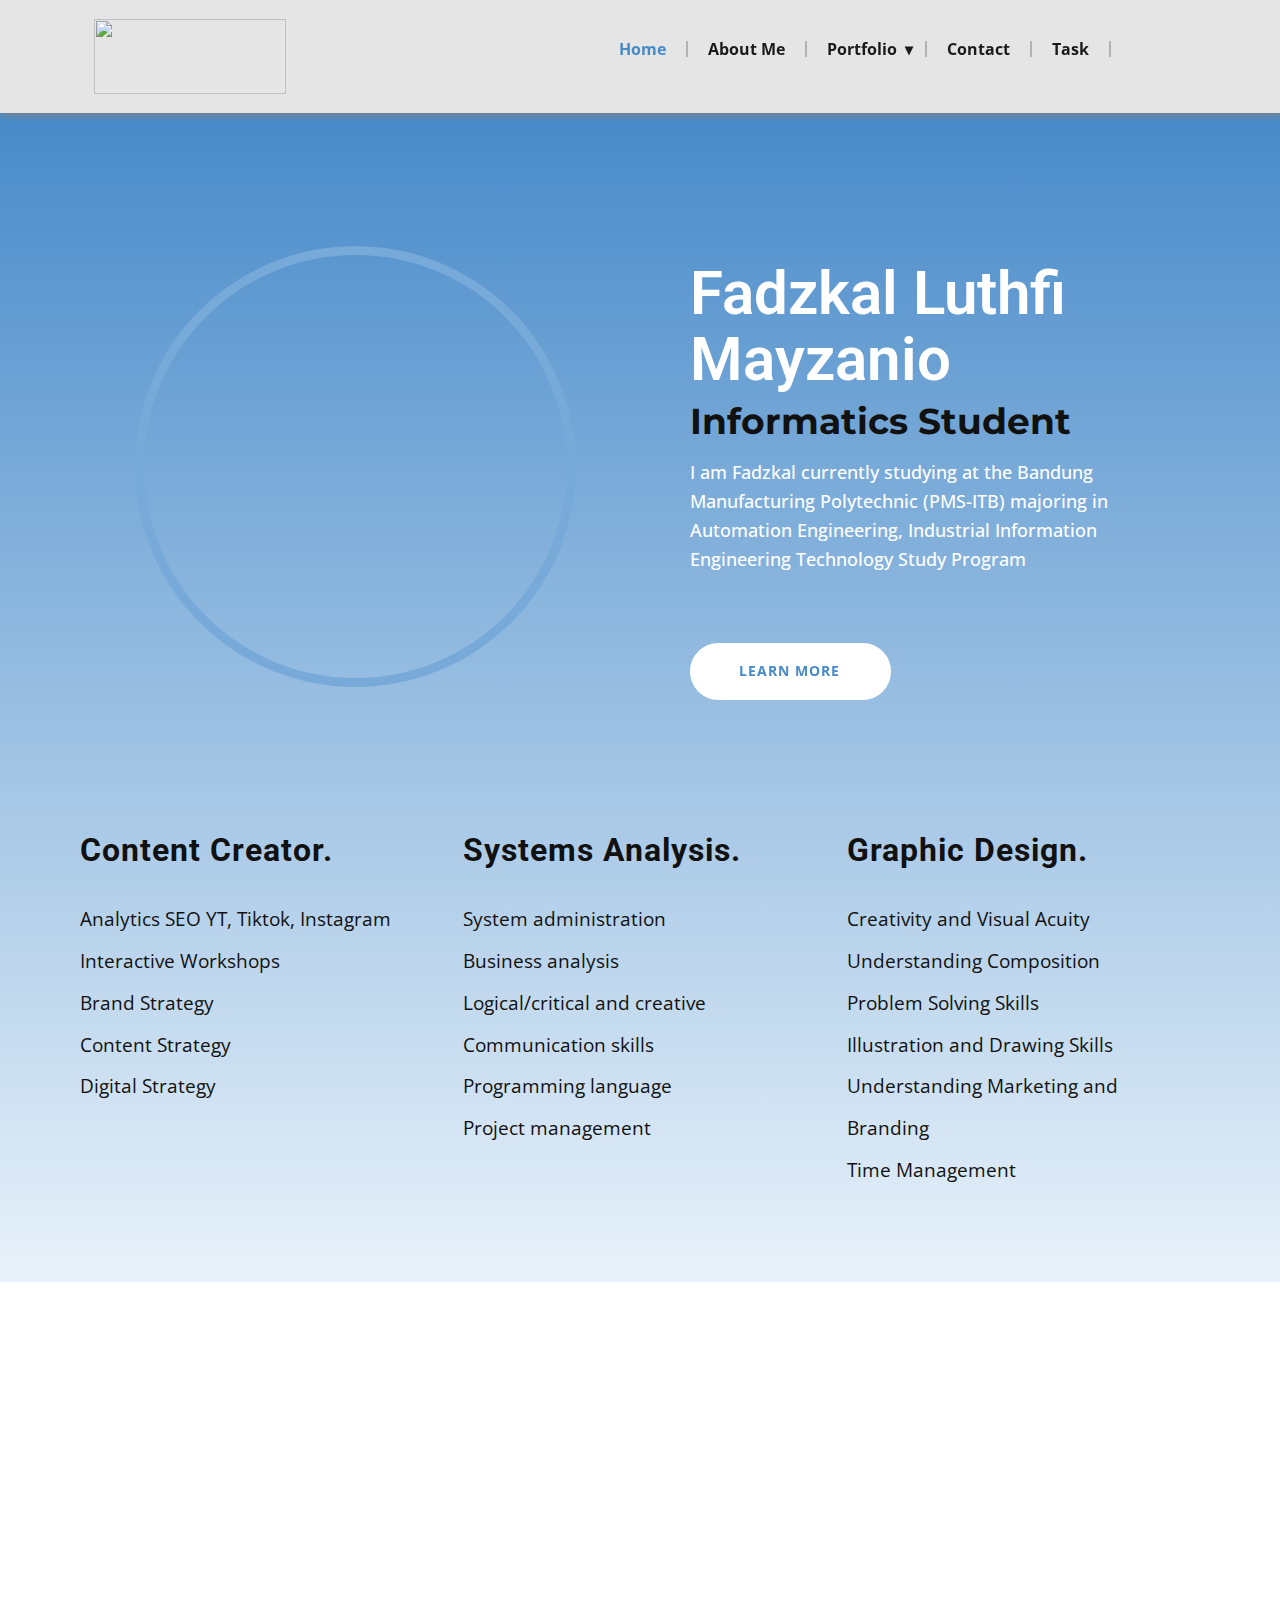
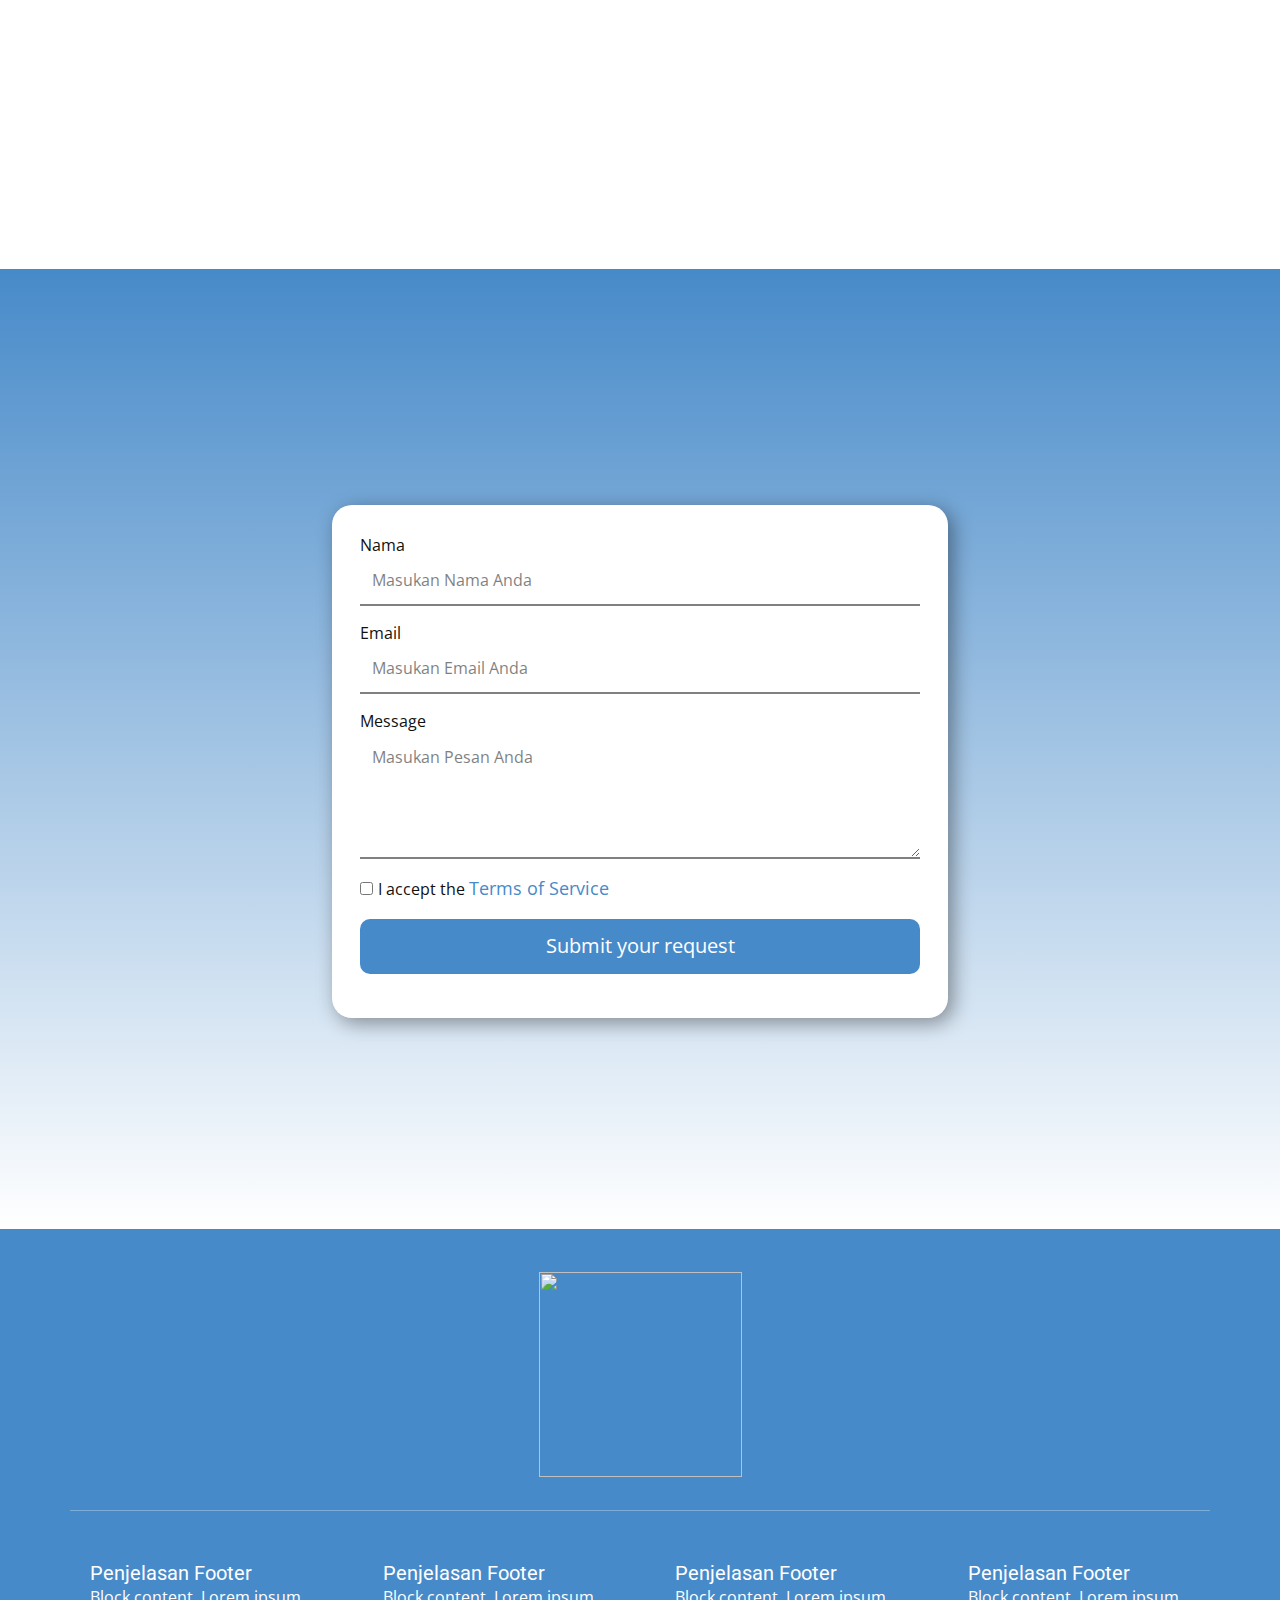
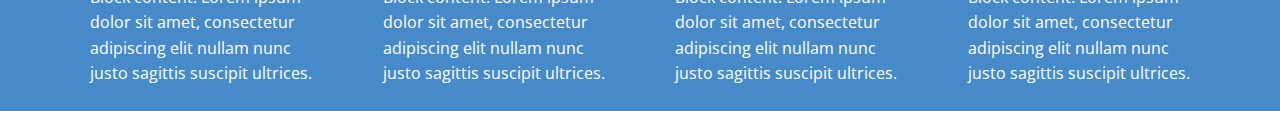
==== index.html @ 6d984eb7 "elemen portopolio" ====
<!DOCTYPE html>
<html style="font-size: 16px;" lang="en"><head>
    <meta name="viewport" content="width=device-width, initial-scale=1.0">
    <meta charset="utf-8">
    <meta name="keywords" content="Fadzkal Luthfi Mayzanio​, Content Creator.​, ​Systems Analysis.​​, ​Graphic Design.​​, PROJEKAN UAS ELEKTRONIKA ​, Contact Us">
    <meta name="description" content="">
    <title>Fadzkal Portfolio.</title>
    <link rel="stylesheet" href="nicepage.css" media="screen">
<link rel="stylesheet" href="Home.css" media="screen">
    <script class="u-script" type="text/javascript" src="jquery.js" defer=""></script>
    <script class="u-script" type="text/javascript" src="nicepage.js" defer=""></script>
    <meta name="generator" content="Nicepage 6.4.0, nicepage.com">
    <meta name="referrer" content="origin">
    <link id="u-theme-google-font" rel="stylesheet" href="https://fonts.googleapis.com/css?family=Roboto:100,100i,300,300i,400,400i,500,500i,700,700i,900,900i|Open+Sans:300,300i,400,400i,500,500i,600,600i,700,700i,800,800i">
    <link id="u-page-google-font" rel="stylesheet" href="https://fonts.googleapis.com/css?family=Montserrat:100,100i,200,200i,300,300i,400,400i,500,500i,600,600i,700,700i,800,800i,900,900i">
    
    
    
    
    
    
    
    
    
    <script type="application/ld+json">{
		"@context": "http://schema.org",
		"@type": "Organization",
		"name": "",
		"logo": "images/20240209_143252.png"
}</script>
    <meta name="theme-color" content="#478ac9">
    <meta property="og:title" content="Fadzkal">
    <meta property="og:type" content="website">
  <meta data-intl-tel-input-cdn-path="intlTelInput/"></head>
  <body data-home-page="Home.html" data-home-page-title="Home" data-path-to-root="./" data-include-products="false" class="u-body u-stick-footer u-xl-mode" data-lang="en"><header class="u-box-shadow u-clearfix u-grey-10 u-header u-sticky u-sticky-0ec2 u-header" id="sec-5636"><div class="u-clearfix u-sheet u-sheet-1">
        <a href="https://www.instagram.com/joki.paskal/" class="u-image u-logo u-image-1" data-image-width="1280" data-image-height="500" title="Fadzkal">
          <img src="images/20240209_143252.png" class="u-logo-image u-logo-image-1">
        </a>
        <nav class="u-dropdown-icon u-menu u-menu-dropdown u-offcanvas u-menu-1">
          <div class="menu-collapse" style="font-size: 1rem; letter-spacing: 0px; font-weight: 700;">
            <a class="u-button-style u-custom-active-border-color u-custom-active-color u-custom-border u-custom-border-color u-custom-borders u-custom-hover-border-color u-custom-hover-color u-custom-left-right-menu-spacing u-custom-padding-bottom u-custom-text-active-color u-custom-text-color u-custom-text-decoration u-custom-text-hover-color u-custom-top-bottom-menu-spacing u-nav-link u-text-active-palette-1-base u-text-hover-palette-2-base" href="#">
              <svg class="u-svg-link" viewBox="0 0 24 24"><use xmlns:xlink="http://www.w3.org/1999/xlink" xlink:href="#menu-hamburger"></use></svg>
              <svg class="u-svg-content" version="1.1" id="menu-hamburger" viewBox="0 0 16 16" x="0px" y="0px" xmlns:xlink="http://www.w3.org/1999/xlink" xmlns="http://www.w3.org/2000/svg"><g><rect y="1" width="16" height="2"></rect><rect y="7" width="16" height="2"></rect><rect y="13" width="16" height="2"></rect>
</g></svg>
            </a>
          </div>
          <div class="u-custom-menu u-nav-container">
            <ul class="u-nav u-spacing-0 u-unstyled u-nav-1"><li class="u-nav-item"><a class="u-border-2 u-border-active-grey-30 u-border-grey-30 u-border-hover-grey-30 u-border-no-bottom u-border-no-left u-border-no-top u-button-style u-nav-link u-text-active-palette-1-base u-text-grey-90 u-text-hover-palette-1-base" href="Home.html" style="padding: 0px 20px;">Home</a>
</li><li class="u-nav-item"><a class="u-border-2 u-border-active-grey-30 u-border-grey-30 u-border-hover-grey-30 u-border-no-bottom u-border-no-left u-border-no-top u-button-style u-nav-link u-text-active-palette-1-base u-text-grey-90 u-text-hover-palette-1-base" href="Home.html#Blok2AboutMe" style="padding: 0px 20px;">About Me</a>
</li><li class="u-nav-item"><a class="u-border-2 u-border-active-grey-30 u-border-grey-30 u-border-hover-grey-30 u-border-no-bottom u-border-no-left u-border-no-top u-button-style u-nav-link u-text-active-palette-1-base u-text-grey-90 u-text-hover-palette-1-base" style="padding: 0px 20px;">Portfolio</a><div class="u-nav-popup"><ul class="u-border-1 u-border-grey-30 u-h-spacing-20 u-nav u-unstyled u-v-spacing-10"><li class="u-nav-item"><a class="u-button-style u-grey-5 u-nav-link u-text-body-color" href="Home.html#carousel_d08f">Content Creator</a>
</li><li class="u-nav-item"><a class="u-button-style u-grey-5 u-nav-link u-text-body-color" href="Home.html#sec-b4a0">Systems Analysis</a>
</li><li class="u-nav-item"><a class="u-button-style u-grey-5 u-nav-link u-text-body-color" href="Home.html#sec-bb95">Graphic Design</a>
</li></ul>
</div>
</li><li class="u-nav-item"><a class="u-border-2 u-border-active-grey-30 u-border-grey-30 u-border-hover-grey-30 u-border-no-bottom u-border-no-left u-border-no-top u-button-style u-nav-link u-text-active-palette-1-base u-text-grey-90 u-text-hover-palette-1-base" href="Home.html#carousel_2d74" style="padding: 0px 20px;">Contact</a>
</li><li class="u-nav-item"><a class="u-border-2 u-border-active-grey-30 u-border-grey-30 u-border-hover-grey-30 u-border-no-bottom u-border-no-left u-border-no-top u-button-style u-nav-link u-text-active-palette-1-base u-text-grey-90 u-text-hover-palette-1-base" href="Task.html" style="padding: 0px 20px;">Task</a>
</li></ul>
          </div>
          <div class="u-custom-menu u-nav-container-collapse">
            <div class="u-black u-container-style u-inner-container-layout u-opacity u-opacity-95 u-sidenav">
              <div class="u-inner-container-layout u-sidenav-overflow">
                <div class="u-menu-close"></div>
                <ul class="u-align-center u-nav u-popupmenu-items u-unstyled u-nav-3"><li class="u-nav-item"><a class="u-button-style u-nav-link" href="Home.html">Home</a>
</li><li class="u-nav-item"><a class="u-button-style u-nav-link" href="Home.html#Blok2AboutMe">About Me</a>
</li><li class="u-nav-item"><a class="u-button-style u-nav-link">Portfolio</a><div class="u-nav-popup"><ul class="u-border-1 u-border-grey-30 u-h-spacing-20 u-nav u-unstyled u-v-spacing-10"><li class="u-nav-item"><a class="u-button-style u-nav-link" href="Home.html#carousel_d08f">Content Creator</a>
</li><li class="u-nav-item"><a class="u-button-style u-nav-link" href="Home.html#sec-b4a0">Systems Analysis</a>
</li><li class="u-nav-item"><a class="u-button-style u-nav-link" href="Home.html#sec-bb95">Graphic Design</a>
</li></ul>
</div>
</li><li class="u-nav-item"><a class="u-button-style u-nav-link" href="Home.html#carousel_2d74">Contact</a>
</li><li class="u-nav-item"><a class="u-button-style u-nav-link" href="Task.html">Task</a>
</li></ul>
              </div>
            </div>
            <div class="u-black u-menu-overlay u-opacity u-opacity-70"></div>
          </div>
        </nav>
      </div></header>
    <section class="u-align-left u-clearfix u-gradient u-section-1" id="carousel_f0ac">
      <div class="u-clearfix u-sheet u-sheet-1">
        <div class="data-layout-selected u-clearfix u-expanded-width u-layout-wrap u-layout-wrap-1">
          <div class="u-layout">
            <div class="u-layout-row">
              <div class="u-align-center u-container-style u-layout-cell u-size-30 u-layout-cell-1">
                <div class="u-container-layout u-valign-middle u-container-layout-1">
                  <div class="u-border-9 u-border-palette-1-light-1 u-image u-image-circle u-image-1" alt="" data-image-width="2121" data-image-height="3181"></div>
                </div>
              </div>
              <div class="u-align-left u-container-style u-layout-cell u-size-30 u-layout-cell-2">
                <div class="u-container-layout u-container-layout-2">
                  <h2 class="u-text u-text-body-alt-color u-text-1">Fadzkal Luthfi Mayzanio </h2>
                  <h5 class="u-custom-font u-font-montserrat u-text u-text-2"> Informatics Stude​​nt</h5>
                  <p class="u-text u-text-body-alt-color u-text-3"> I am Fadzkal currently studying at the Bandung Manufacturing Polytechnic (PMS-ITB) majoring in Automation Engineering, Industrial Information Engineering Technology Study Program </p>
                  <a href="https://www.linkedin.com/in/fadzkal-luthfi-mayzanio-260087272/" class="u-active-palette-2-base u-align-left u-border-2 u-border-active-white u-border-hover-white u-border-white u-btn u-btn-round u-button-style u-hover-palette-1-base u-radius-50 u-text-active-white u-text-hover-white u-text-palette-1-base u-white u-btn-1" data-animation-name="customAnimationIn" data-animation-duration="1750" data-animation-delay="500">learn more</a>
                </div>
              </div>
            </div>
          </div>
        </div>
        <div class="u-expanded-width u-list u-list-1">
          <div class="u-repeater u-repeater-1">
            <div class="u-container-style u-list-item u-repeater-item">
              <div class="u-container-layout u-similar-container u-container-layout-3">
                <h3 class="u-text u-text-default u-text-4">Content Creator. </h3>
                <p class="u-text u-text-5"> Analytics SEO YT, Tiktok, Instagram&nbsp;<br>Interactive Workshops <br>Brand Strategy <br>Content Strategy <br>Digital Strategy <br>
                </p>
              </div>
            </div>
            <div class="u-container-style u-list-item u-repeater-item">
              <div class="u-container-layout u-similar-container u-container-layout-4">
                <h3 class="u-text u-text-default u-text-6">Systems Analysis. </h3>
                <p class="u-text u-text-7"> System administration&nbsp;<br>Business analysis&nbsp;<br>Logical/critical and creative&nbsp;<br>Communication skills<br>Programming language<br>Project management<br>
                </p>
              </div>
            </div>
            <div class="u-container-style u-list-item u-repeater-item">
              <div class="u-container-layout u-similar-container u-container-layout-5">
                <h3 class="u-text u-text-default u-text-8"> Graphic Design.</h3>
                <p class="u-text u-text-9"> Creativity and Visual Acuity<br>Understanding Composition<br>Problem Solving Skills<br>Illustration and Drawing Skills<br>Understanding Marketing and Branding<br>Time Management<br>
                </p>
              </div>
            </div>
          </div>
        </div>
      </div>
    </section>
    <section class="u-clearfix u-white u-section-2" id="Blok2AboutMe">
      <img class="u-expanded-height u-hidden-xs u-hover-feature u-image u-image-1" src="images/Takberjudul73_20240208005621.png" data-image-width="4096" data-image-height="2730" data-animation-name="customAnimationIn" data-animation-duration="1500" data-animation-delay="0">
      <div class="u-container-align-center-xs u-container-style u-group u-opacity u-opacity-60 u-radius-50 u-shape-round u-white u-group-1" data-animation-name="customAnimationIn" data-animation-duration="1500" data-animation-delay="500">
        <div class="u-container-layout u-container-layout-1">
          <h5 class="u-align-left u-custom-font u-font-montserrat u-text u-text-1" data-animation-name="customAnimationIn" data-animation-duration="1500" data-animation-delay="750">ABOUT ME&nbsp;<br>
            <br>Fadzkal Luthfi Mayzanio 
          </h5>
          <p class="u-align-justify u-text u-text-default u-text-2" data-animation-name="customAnimationIn" data-animation-duration="1500" data-animation-delay="750">Saya Seorang mahasiswa​ Informatika dengan minat yang kuat dalam industri. Keahlian dalam tiga aspek yaitu content creator, sistem analisis dan desainer grafis. Saya orangnya kreatif dan inovatif penuh dengan tanggung jawab dan mampu memimpin tim, senang bekerja dalam tim, memiliki keterampilan komunikasi yang baik dan mampu menangani berbagai masalah&nbsp;<br>
            <br>
          </p>
          <a href="https://kerja.kitalulus.com/id" class="u-active-palette-5-base u-align-center-xs u-align-left-lg u-align-left-md u-align-left-sm u-align-left-xl u-border-none u-btn u-btn-round u-button-style u-hover-palette-5-base u-palette-1-base u-radius-50 u-btn-1" data-animation-name="customAnimationIn" data-animation-duration="1750" data-animation-delay="500">learn more</a>
          <div class="u-social-icons u-spacing-10 u-social-icons-1">
            <a class="u-social-url" target="_blank" data-type="LinkedIn" title="LinkedIn" href="https://www.linkedin.com/in/fadzkal-luthfi-mayzanio-260087272/"><span class="u-icon u-social-icon u-social-linkedin u-text-palette-1-base u-icon-1"><svg class="u-svg-link" preserveAspectRatio="xMidYMin slice" viewBox="0 0 112 112" style=""><use xmlns:xlink="http://www.w3.org/1999/xlink" xlink:href="#svg-5157"></use></svg><svg class="u-svg-content" viewBox="0 0 112 112" x="0" y="0" id="svg-5157"><circle fill="currentColor" cx="56.1" cy="56.1" r="55"></circle><path fill="#FFFFFF" d="M41.3,83.7H27.9V43.4h13.4V83.7z M34.6,37.9L34.6,37.9c-4.6,0-7.5-3.1-7.5-7c0-4,3-7,7.6-7s7.4,3,7.5,7
            C42.2,34.8,39.2,37.9,34.6,37.9z M89.6,83.7H76.2V62.2c0-5.4-1.9-9.1-6.8-9.1c-3.7,0-5.9,2.5-6.9,4.9c-0.4,0.9-0.4,2.1-0.4,3.3v22.5
            H48.7c0,0,0.2-36.5,0-40.3h13.4v5.7c1.8-2.7,5-6.7,12.1-6.7c8.8,0,15.4,5.8,15.4,18.1V83.7z"></path></svg></span>
            </a>
            <a class="u-social-url" target="_blank" data-type="Email" title="Email" href="mailto:fadzkalluthfi@gmail.com"><span class="u-icon u-social-email u-social-icon u-text-palette-1-base u-icon-2"><svg class="u-svg-link" preserveAspectRatio="xMidYMin slice" viewBox="0 0 112 112" style=""><use xmlns:xlink="http://www.w3.org/1999/xlink" xlink:href="#svg-3be7"></use></svg><svg class="u-svg-content" viewBox="0 0 112 112" x="0" y="0" id="svg-3be7"><circle fill="currentColor" cx="56.1" cy="56.1" r="55"></circle><path id="path3864" fill="#FFFFFF" d="M27.2,28h57.6c4,0,7.2,3.2,7.2,7.2l0,0v42.7c0,3.9-3.2,7.2-7.2,7.2l0,0H27.2
	c-4,0-7.2-3.2-7.2-7.2V35.2C20,31.1,23.2,28,27.2,28 M56,52.9l28.8-17.8H27.2L56,52.9 M27.2,77.7h57.6V43.5L56,61.3L27.2,43.5V77.7z
	"></path></svg></span>
            </a>
            <a class="u-social-url" target="_blank" data-type="Telegram" title="Instagram" href="https://www.instagram.com/kalzlthfi_/"><span class="u-file-icon u-icon u-social-icon u-social-telegram u-text-palette-1-base u-icon-3"><img src="images/3955024-1b67066b.png" alt=""></span>
            </a>
            <a class="u-social-url" target="_blank" data-type="YouTube" title="YouTube" href="https://www.youtube.com/channel/Fadzkal"><span class="u-icon u-social-icon u-social-youtube u-text-palette-1-base u-icon-4"><svg class="u-svg-link" preserveAspectRatio="xMidYMin slice" viewBox="0 0 112 112" style=""><use xmlns:xlink="http://www.w3.org/1999/xlink" xlink:href="#svg-9751"></use></svg><svg class="u-svg-content" viewBox="0 0 112 112" x="0" y="0" id="svg-9751"><circle fill="currentColor" cx="56.1" cy="56.1" r="55"></circle><path fill="#FFFFFF" d="M74.9,33.3H37.3c-7.4,0-13.4,6-13.4,13.4v18.8c0,7.4,6,13.4,13.4,13.4h37.6c7.4,0,13.4-6,13.4-13.4V46.7 C88.3,39.3,82.3,33.3,74.9,33.3L74.9,33.3z M65.9,57l-17.6,8.4c-0.5,0.2-1-0.1-1-0.6V47.5c0-0.5,0.6-0.9,1-0.6l17.6,8.9 C66.4,56,66.4,56.8,65.9,57L65.9,57z"></path></svg></span>
            </a>
            <a class="u-social-url" target="_blank" data-type="Whatsapp" title="Tiktok" href="https://www.tiktok.com/@fadzkall"><span class="u-file-icon u-icon u-social-icon u-social-whatsapp u-text-palette-1-base u-icon-5"><img src="images/3116491-a3108c76.png" alt=""></span>
            </a>
          </div>
        </div>
      </div>
      
    </section>
    <section class="u-align-center u-clearfix u-section-3" id="carousel_6b4b">
      <div class="u-expanded-width u-list u-list-1">
        <div class="u-repeater u-repeater-1">
          <div class="u-align-left u-container-style u-custom-item u-list-item u-palette-1-base u-repeater-item u-shape-rectangle u-list-item-1" data-animation-name="customAnimationIn" data-animation-duration="1250">
            <div class="u-container-layout u-similar-container u-valign-bottom u-container-layout-1">
              <h3 class="u-custom-font u-custom-item u-font-montserrat u-text u-text-default u-text-white u-text-1" data-animation-name="customAnimationIn" data-animation-duration="1500" data-animation-delay="500">Content Creator.</h3>
              <p class="u-custom-item u-text u-text-2" data-animation-name="customAnimationIn" data-animation-duration="1750" data-animation-delay="500" data-animation-direction="Left">Duis aute irure dolor in reprehenderit in voluptate velit esse cillum dolore eu fugiat nulla pariatur. Excepteur sint occaecat cupidatat non proident, sunt in culpa qui officia deserunt mollit anim id est laborum.<br>Ut enim ad minim veniam, quis nostrud exercitation ullamco laboris nisi ut aliquip ex ea commodo consequat.<br>
              </p><span class="u-custom-item u-file-icon u-icon u-text-white u-icon-1" data-animation-name="customAnimationIn" data-animation-duration="1500" data-animation-delay="500"><img src="images/545682-1f4969b1.png" alt=""></span>
            </div>
          </div>
          <div class="u-align-left u-container-style u-custom-item u-list-item u-palette-1-base u-repeater-item u-shape-rectangle u-list-item-2" data-animation-name="customAnimationIn" data-animation-duration="1250" data-animation-delay="0">
            <div class="u-container-layout u-similar-container u-valign-bottom u-container-layout-2">
              <h3 class="u-custom-font u-custom-item u-font-montserrat u-text u-text-default u-text-white u-text-3" data-animation-name="customAnimationIn" data-animation-duration="1500" data-animation-delay="500"> Systems Analysis. </h3>
              <p class="u-custom-item u-text u-text-white u-text-4" data-animation-name="customAnimationIn" data-animation-duration="1750" data-animation-delay="500" data-animation-direction="Left">Duis aute irure dolor in reprehenderit in voluptate velit esse cillum dolore eu fugiat nulla pariatur. Excepteur sint occaecat cupidatat non proident, sunt in culpa qui officia deserunt mollit anim id est laborum.<br>Ut enim ad minim veniam, quis nostrud exercitation ullamco laboris nisi ut aliquip ex ea commodo consequat.<br>
              </p><span class="u-custom-item u-file-icon u-icon u-text-white u-icon-2" data-animation-name="customAnimationIn" data-animation-duration="1500" data-animation-delay="500"><img src="images/545682-1f4969b1.png" alt=""></span>
            </div>
          </div>
          <div class="u-align-left u-container-style u-custom-item u-list-item u-palette-1-base u-repeater-item u-shape-rectangle u-list-item-3" data-animation-name="customAnimationIn" data-animation-duration="1250">
            <div class="u-container-layout u-similar-container u-valign-bottom u-container-layout-3">
              <h3 class="u-custom-font u-custom-item u-font-montserrat u-text u-text-default u-text-white u-text-5" data-animation-name="customAnimationIn" data-animation-duration="1500" data-animation-delay="500"> Graphic Design. </h3>
              <p class="u-custom-item u-text u-text-6" data-animation-name="customAnimationIn" data-animation-duration="1750" data-animation-direction="Left" data-animation-delay="500">Duis aute irure dolor in reprehenderit in voluptate velit esse cillum dolore eu fugiat nulla pariatur. Excepteur sint occaecat cupidatat non proident, sunt in culpa qui officia deserunt mollit anim id est laborum.<br>Ut enim ad minim veniam, quis nostrud exercitation ullamco laboris nisi ut aliquip ex ea commodo consequat.<br>
              </p><span class="u-custom-item u-file-icon u-icon u-text-white u-icon-3" data-animation-name="customAnimationIn" data-animation-duration="1500" data-animation-delay="500"><img src="images/545682-1f4969b1.png" alt=""></span>
            </div>
          </div>
        </div>
      </div>
    </section>
    <section class="u-align-center u-clearfix u-valign-middle u-white u-section-4" id="carousel_d08f">
      <h4 class="u-text u-text-black u-text-default u-text-1" data-animation-name="customAnimationIn" data-animation-duration="1500" data-animation-delay="0">portfolio </h4>
      <h2 class="u-text u-text-black u-text-default u-text-2" data-animation-name="customAnimationIn" data-animation-duration="1750" data-animation-delay="250">Content Creator. </h2>
      <div class="u-list u-list-1">
        <div class="u-repeater u-repeater-1">
          <div class="u-align-center u-container-style u-list-item u-repeater-item u-shape-rectangle u-white u-list-item-1" data-animation-name="customAnimationIn" data-animation-duration="1750" data-animation-delay="500">
            <div class="u-container-layout u-similar-container u-valign-top u-container-layout-1">
              <img src="images/image2.png" alt="" class="custom-expanded u-image u-image-default u-image-1" data-image-width="685" data-image-height="319" data-animation-name="customAnimationIn" data-animation-duration="1750" data-animation-delay="500">
              <h4 class="u-text u-text-black u-text-3">Youtube </h4>
              <p class="u-text u-text-palette-1-dark-2 u-text-4">&nbsp;Egestas maecenas pharetra convallis posuere morbi leo urna molestie at. Ligula ullamcorper malesuada proin libero nunc consequat interdum. </p>
              <a href="https://nicepage.com" class="u-active-palette-5-base u-border-2 u-border-active-white u-border-hover-white u-border-white u-btn u-btn-round u-button-style u-hover-palette-5-base u-palette-1-base u-radius-50 u-text-active-white u-text-hover-white u-btn-1" target="_blank">more</a>
            </div>
          </div>
          <div class="u-align-center u-container-style u-list-item u-repeater-item u-shape-rectangle u-video-cover u-white u-list-item-2" data-animation-name="customAnimationIn" data-animation-duration="1750" data-animation-delay="500">
            <div class="u-container-layout u-similar-container u-valign-top u-container-layout-2">
              <img src="images/image4.png" alt="" class="custom-expanded u-image u-image-default u-image-2" data-image-width="665" data-image-height="255" data-animation-name="customAnimationIn" data-animation-duration="1750" data-animation-delay="500">
              <h4 class="u-text u-text-black u-text-5">Instagram </h4>
              <p class="u-text u-text-palette-1-dark-2 u-text-6">&nbsp;Egestas maecenas pharetra convallis posuere morbi leo urna molestie at. Ligula ullamcorper malesuada proin libero nunc consequat interdum. </p>
              <a href="https://nicepage.com/c/grid-website-templates" class="u-active-palette-5-base u-border-2 u-border-active-white u-border-hover-white u-border-white u-btn u-btn-round u-button-style u-hover-palette-5-base u-palette-1-base u-radius-50 u-text-active-white u-text-hover-white u-btn-2" target="_blank">More</a>
            </div>
          </div>
          <div class="u-align-center u-container-style u-list-item u-repeater-item u-shape-rectangle u-video-cover u-white u-list-item-3" data-animation-name="customAnimationIn" data-animation-duration="1750" data-animation-delay="500">
            <div class="u-container-layout u-similar-container u-valign-top u-container-layout-3">
              <img src="images/image1.png" alt="" class="custom-expanded u-image u-image-default u-image-3" data-image-width="593" data-image-height="289" data-animation-name="customAnimationIn" data-animation-duration="1750" data-animation-delay="500">
              <h4 class="u-text u-text-black u-text-7">Tiktok </h4>
              <p class="u-text u-text-palette-1-dark-2 u-text-8">&nbsp;Egestas maecenas pharetra convallis posuere morbi leo urna molestie at. Ligula ullamcorper malesuada proin libero nunc consequat interdum. </p>
              <a href="https://nicepage.com/c/video-website-mockup" class="u-active-palette-5-base u-border-2 u-border-active-white u-border-hover-white u-border-white u-btn u-btn-round u-button-style u-hover-palette-5-base u-palette-1-base u-radius-50 u-text-active-white u-text-hover-white u-btn-3" target="_blank">more</a>
            </div>
          </div>
        </div>
      </div>
    </section>
    <section class="u-align-center u-clearfix u-white u-section-5" id="sec-b4a0">
      <h4 class="u-text u-text-black u-text-default u-text-1" data-animation-name="customAnimationIn" data-animation-duration="1500" data-animation-delay="0">portfolio </h4>
      <h2 class="u-text u-text-black u-text-default u-text-2" data-animation-name="customAnimationIn" data-animation-duration="1750" data-animation-delay="250"> Systems Analysis. </h2>
      <div class="u-list u-list-1">
        <div class="u-repeater u-repeater-1">
          <div class="u-align-center u-container-style u-list-item u-repeater-item u-shape-rectangle u-white u-list-item-1" data-animation-name="customAnimationIn" data-animation-duration="1750" data-animation-delay="500">
            <div class="u-container-layout u-similar-container u-valign-top u-container-layout-1">
              <img src="images/image5.png" alt="" class="custom-expanded u-image u-image-default u-image-1" data-image-width="761" data-image-height="671" data-animation-name="customAnimationIn" data-animation-duration="1750" data-animation-delay="500">
              <h4 class="u-text u-text-black u-text-3">Visual Basic Studio </h4>
              <p class="u-text u-text-palette-1-dark-2 u-text-4">&nbsp;Egestas maecenas pharetra convallis posuere morbi leo urna molestie at. Ligula ullamcorper malesuada proin libero nunc consequat interdum. </p>
              <a href="https://nicepage.com" class="u-active-palette-5-base u-border-2 u-border-active-white u-border-hover-white u-border-white u-btn u-btn-round u-button-style u-hover-palette-5-base u-palette-1-base u-radius-50 u-text-active-white u-text-hover-white u-btn-1" target="_blank">more</a>
            </div>
          </div>
          <div class="u-align-center u-container-style u-list-item u-repeater-item u-shape-rectangle u-video-cover u-white u-list-item-2" data-animation-name="customAnimationIn" data-animation-duration="1750" data-animation-delay="500">
            <div class="u-container-layout u-similar-container u-valign-top u-container-layout-2">
              <img src="images/image6.png" alt="" class="custom-expanded u-image u-image-default u-image-2" data-image-width="534" data-image-height="129" data-animation-name="customAnimationIn" data-animation-duration="1750" data-animation-delay="500">
              <h4 class="u-text u-text-black u-text-5">MIT APP Inventor </h4>
              <p class="u-text u-text-palette-1-dark-2 u-text-6">&nbsp;Egestas maecenas pharetra convallis posuere morbi leo urna molestie at. Ligula ullamcorper malesuada proin libero nunc consequat interdum. </p>
              <a href="https://nicepage.com/c/grid-website-templates" class="u-active-palette-5-base u-border-2 u-border-active-white u-border-hover-white u-border-white u-btn u-btn-round u-button-style u-hover-palette-5-base u-palette-1-base u-radius-50 u-text-active-white u-text-hover-white u-btn-2" target="_blank">More</a>
            </div>
          </div>
          <div class="u-align-center u-container-style u-list-item u-repeater-item u-shape-rectangle u-video-cover u-white u-list-item-3" data-animation-name="customAnimationIn" data-animation-duration="1750" data-animation-delay="500">
            <div class="u-container-layout u-similar-container u-valign-top u-container-layout-3">
              <img src="images/image7.png" alt="" class="custom-expanded u-image u-image-default u-image-3" data-image-width="284" data-image-height="194" data-animation-name="customAnimationIn" data-animation-duration="1750" data-animation-delay="500">
              <h4 class="u-text u-text-black u-text-7">Algoritma </h4>
              <p class="u-text u-text-palette-1-dark-2 u-text-8">&nbsp;Egestas maecenas pharetra convallis posuere morbi leo urna molestie at. Ligula ullamcorper malesuada proin libero nunc consequat interdum. </p>
              <a href="https://nicepage.com/c/video-website-mockup" class="u-active-palette-5-base u-border-2 u-border-active-white u-border-hover-white u-border-white u-btn u-btn-round u-button-style u-hover-palette-5-base u-palette-1-base u-radius-50 u-text-active-white u-text-hover-white u-btn-3" target="_blank">more</a>
            </div>
          </div>
        </div>
      </div>
    </section>
    <section class="u-align-center u-clearfix u-white u-section-6" id="sec-bb95">
      <h4 class="u-text u-text-black u-text-default u-text-1" data-animation-name="customAnimationIn" data-animation-duration="1500" data-animation-delay="0">portfolio </h4>
      <h2 class="u-text u-text-black u-text-default u-text-2" data-animation-name="customAnimationIn" data-animation-duration="1750" data-animation-delay="250"> Graphic Design. </h2>
      <div class="u-list u-list-1">
        <div class="u-repeater u-repeater-1">
          <div class="u-align-center u-container-style u-list-item u-repeater-item u-shape-rectangle u-white u-list-item-1" data-animation-name="customAnimationIn" data-animation-duration="1750" data-animation-delay="500">
            <div class="u-container-layout u-similar-container u-valign-top u-container-layout-1">
              <img src="images/image8.png" alt="" class="custom-expanded u-image u-image-default u-image-1" data-image-width="430" data-image-height="323" data-animation-name="customAnimationIn" data-animation-duration="1750" data-animation-delay="500">
              <h4 class="u-text u-text-black u-text-3">Ibis Faint </h4>
              <p class="u-text u-text-palette-1-dark-2 u-text-4">&nbsp;Egestas maecenas pharetra convallis posuere morbi leo urna molestie at. Ligula ullamcorper malesuada proin libero nunc consequat interdum. </p>
              <a href="https://nicepage.com" class="u-active-palette-5-base u-border-2 u-border-active-white u-border-hover-white u-border-white u-btn u-btn-round u-button-style u-hover-palette-5-base u-palette-1-base u-radius-50 u-text-active-white u-text-hover-white u-btn-1" target="_blank">more</a>
            </div>
          </div>
          <div class="u-align-center u-container-style u-list-item u-repeater-item u-shape-rectangle u-video-cover u-white u-list-item-2" data-animation-name="customAnimationIn" data-animation-duration="1750" data-animation-delay="500">
            <div class="u-container-layout u-similar-container u-valign-top u-container-layout-2">
              <img src="images/image9.png" alt="" class="custom-expanded u-image u-image-default u-image-2" data-image-width="690" data-image-height="202" data-animation-name="customAnimationIn" data-animation-duration="1750" data-animation-delay="500">
              <h4 class="u-text u-text-black u-text-5">Pixellab Photoshop </h4>
              <p class="u-text u-text-palette-1-dark-2 u-text-6">&nbsp;Egestas maecenas pharetra convallis posuere morbi leo urna molestie at. Ligula ullamcorper malesuada proin libero nunc consequat interdum. </p>
              <a href="https://nicepage.com/c/grid-website-templates" class="u-active-palette-5-base u-border-2 u-border-active-white u-border-hover-white u-border-white u-btn u-btn-round u-button-style u-hover-palette-5-base u-palette-1-base u-radius-50 u-text-active-white u-text-hover-white u-btn-2" target="_blank">More</a>
            </div>
          </div>
          <div class="u-align-center u-container-style u-list-item u-repeater-item u-shape-rectangle u-video-cover u-white u-list-item-3" data-animation-name="customAnimationIn" data-animation-duration="1750" data-animation-delay="500">
            <div class="u-container-layout u-similar-container u-valign-top u-container-layout-3">
              <img src="images/image10.png" alt="" class="custom-expanded u-image u-image-default u-image-3" data-image-width="531" data-image-height="334" data-animation-name="customAnimationIn" data-animation-duration="1750" data-animation-delay="500">
              <h4 class="u-text u-text-black u-text-7">Adobe Ilustrator </h4>
              <p class="u-text u-text-palette-1-dark-2 u-text-8">&nbsp;Egestas maecenas pharetra convallis posuere morbi leo urna molestie at. Ligula ullamcorper malesuada proin libero nunc consequat interdum. </p>
              <a href="https://nicepage.com/c/video-website-mockup" class="u-active-palette-5-base u-border-2 u-border-active-white u-border-hover-white u-border-white u-btn u-btn-round u-button-style u-hover-palette-5-base u-palette-1-base u-radius-50 u-text-active-white u-text-hover-white u-btn-3" target="_blank">more</a>
            </div>
          </div>
        </div>
      </div>
    </section>
    <section class="u-align-center u-clearfix u-container-align-center u-gradient u-section-7" id="carousel_2d74" data-animation-name="" data-animation-duration="0" data-animation-delay="0" data-animation-direction="">
      <div class="u-clearfix u-sheet u-sheet-1">
        <h2 class="u-align-center u-text u-text-default u-text-white u-text-1" data-animation-name="customAnimationIn" data-animation-duration="1000" data-animation-delay="0" data-animation-direction="">Contact Us</h2>
        <div class="u-form u-radius-20 u-white u-form-1">
          <form action="https://forms.nicepagesrv.com/v2/form/process" class="u-clearfix u-form-spacing-15 u-form-vertical u-inner-form" source="email" name="form" style="padding: 28px;">
            <div class="u-form-group u-form-name">
              <label for="name-4c18" class="u-label">Nama</label>
              <input type="text" placeholder="Masukan Nama Anda" id="name-4c18" name="name" class="u-border-2 u-border-grey-50 u-border-no-left u-border-no-right u-border-no-top u-input u-input-rectangle" required="">
            </div>
            <div class="u-form-email u-form-group">
              <label for="email-4c18" class="u-label">Email</label>
              <input type="email" placeholder="Masukan Email Anda" id="email-4c18" name="email" class="u-border-2 u-border-grey-50 u-border-no-left u-border-no-right u-border-no-top u-input u-input-rectangle" required="">
            </div>
            <div class="u-form-group u-form-message">
              <label for="message-4c18" class="u-label">Message</label>
              <textarea placeholder="Masukan Pesan Anda" rows="4" cols="50" id="message-4c18" name="message" class="u-border-2 u-border-grey-50 u-border-no-left u-border-no-right u-border-no-top u-input u-input-rectangle" required=""></textarea>
            </div>
            <div class="u-form-agree u-form-group u-form-group-4">
              <label class="u-field-label"></label>
              <input type="checkbox" id="agree-a472" name="agree" class="u-agree-checkbox u-field-input" required="">
              <label for="agree-a472" class="u-agree-label u-block-6b6b-16 u-field-label" style="">I accept the <a href="#">Terms of Service</a>
              </label>
            </div>
            <div class="u-align-right u-form-group u-form-submit">
              <a href="#" class="u-active-palette-1-dark-2 u-border-active-palette-4-light-1 u-border-hover-palette-4-light-1 u-border-none u-btn u-btn-round u-btn-submit u-button-style u-hover-palette-1-dark-2 u-palette-1-base u-radius-10 u-btn-1">Submit your request</a>
              <input type="submit" value="submit" class="u-form-control-hidden">
            </div>
            <div class="u-form-send-message u-form-send-success"> Thank you! Your message has been sent. </div>
            <div class="u-form-send-error u-form-send-message"> Unable to send your message. Please fix errors then try again. </div>
            <input type="hidden" value="" name="recaptchaResponse">
            <input type="hidden" name="formServices" value="ed5ae51e-db99-a7e8-ebc6-07b00aaf206f">
          </form>
        </div>
      </div>
    </section>
    
    
    
    <footer class="u-clearfix u-footer u-palette-1-base" id="sec-b9e2"><div class="u-clearfix u-sheet u-sheet-1">
        <a href="https://nicepage.com" class="u-image u-logo u-image-1" data-image-width="1024" data-image-height="1024">
          <img src="images/logofadzkalminimalis.jpg" class="u-logo-image u-logo-image-1">
        </a>
        <div class="u-align-left u-border-1 u-border-white u-expanded-width u-line u-line-horizontal u-opacity u-opacity-30 u-line-1"></div>
        <div class="data-layout-selected u-clearfix u-expanded-width u-gutter-30 u-layout-wrap u-layout-wrap-1">
          <div class="u-gutter-0 u-layout">
            <div class="u-layout-row">
              <div class="u-align-left u-container-style u-layout-cell u-left-cell u-size-15 u-size-30-md u-layout-cell-1">
                <div class="u-container-layout u-valign-top u-container-layout-1"><!--position-->
                  <div data-position="" class="u-position"><!--block-->
                    <div class="u-block">
                      <div class="u-block-container u-clearfix"><!--block_header-->
                        <h5 class="u-block-header u-text"><!--block_header_content-->Penjelasan Footer <!--/block_header_content--></h5><!--/block_header--><!--block_content-->
                        <div class="u-block-content u-text"><!--block_content_content--> Block content. Lorem ipsum dolor sit amet, consectetur adipiscing elit nullam nunc justo sagittis suscipit ultrices. <!--/block_content_content--></div><!--/block_content-->
                      </div>
                    </div><!--/block-->
                  </div><!--/position-->
                </div>
              </div>
              <div class="u-align-left u-container-style u-layout-cell u-size-15 u-size-30-md u-layout-cell-2">
                <div class="u-container-layout u-valign-top u-container-layout-2"><!--position-->
                  <div data-position="" class="u-position u-position-2"><!--block-->
                    <div class="u-block">
                      <div class="u-block-container u-clearfix"><!--block_header-->
                        <h5 class="u-block-header u-text"><!--block_header_content-->Penjelasan Footer <!--/block_header_content--></h5><!--/block_header--><!--block_content-->
                        <div class="u-block-content u-text"><!--block_content_content--> Block content. Lorem ipsum dolor sit amet, consectetur adipiscing elit nullam nunc justo sagittis suscipit ultrices. <!--/block_content_content--></div><!--/block_content-->
                      </div>
                    </div><!--/block-->
                  </div><!--/position-->
                </div>
              </div>
              <div class="u-align-left u-container-style u-layout-cell u-size-15 u-size-30-md u-layout-cell-3">
                <div class="u-container-layout u-valign-top u-container-layout-3"><!--position-->
                  <div data-position="" class="u-position"><!--block-->
                    <div class="u-block">
                      <div class="u-block-container u-clearfix"><!--block_header-->
                        <h5 class="u-block-header u-text"><!--block_header_content-->Penjelasan Footer <!--/block_header_content--></h5><!--/block_header--><!--block_content-->
                        <div class="u-block-content u-text"><!--block_content_content--> Block content. Lorem ipsum dolor sit amet, consectetur adipiscing elit nullam nunc justo sagittis suscipit ultrices. <!--/block_content_content--></div><!--/block_content-->
                      </div>
                    </div><!--/block-->
                  </div><!--/position-->
                </div>
              </div>
              <div class="u-align-left u-container-style u-layout-cell u-right-cell u-size-15 u-size-30-md u-layout-cell-4">
                <div class="u-container-layout u-valign-top u-container-layout-4"><!--position-->
                  <div data-position="" class="u-position"><!--block-->
                    <div class="u-block">
                      <div class="u-block-container u-clearfix"><!--block_header-->
                        <h5 class="u-block-header u-text"><!--block_header_content-->Penjelasan Footer <!--/block_header_content--></h5><!--/block_header--><!--block_content-->
                        <div class="u-block-content u-text"><!--block_content_content--> Block content. Lorem ipsum dolor sit amet, consectetur adipiscing elit nullam nunc justo sagittis suscipit ultrices. <!--/block_content_content--></div><!--/block_content-->
                      </div>
                    </div><!--/block-->
                  </div><!--/position-->
                </div>
              </div>
            </div>
          </div>
        </div>
      
</body></html>
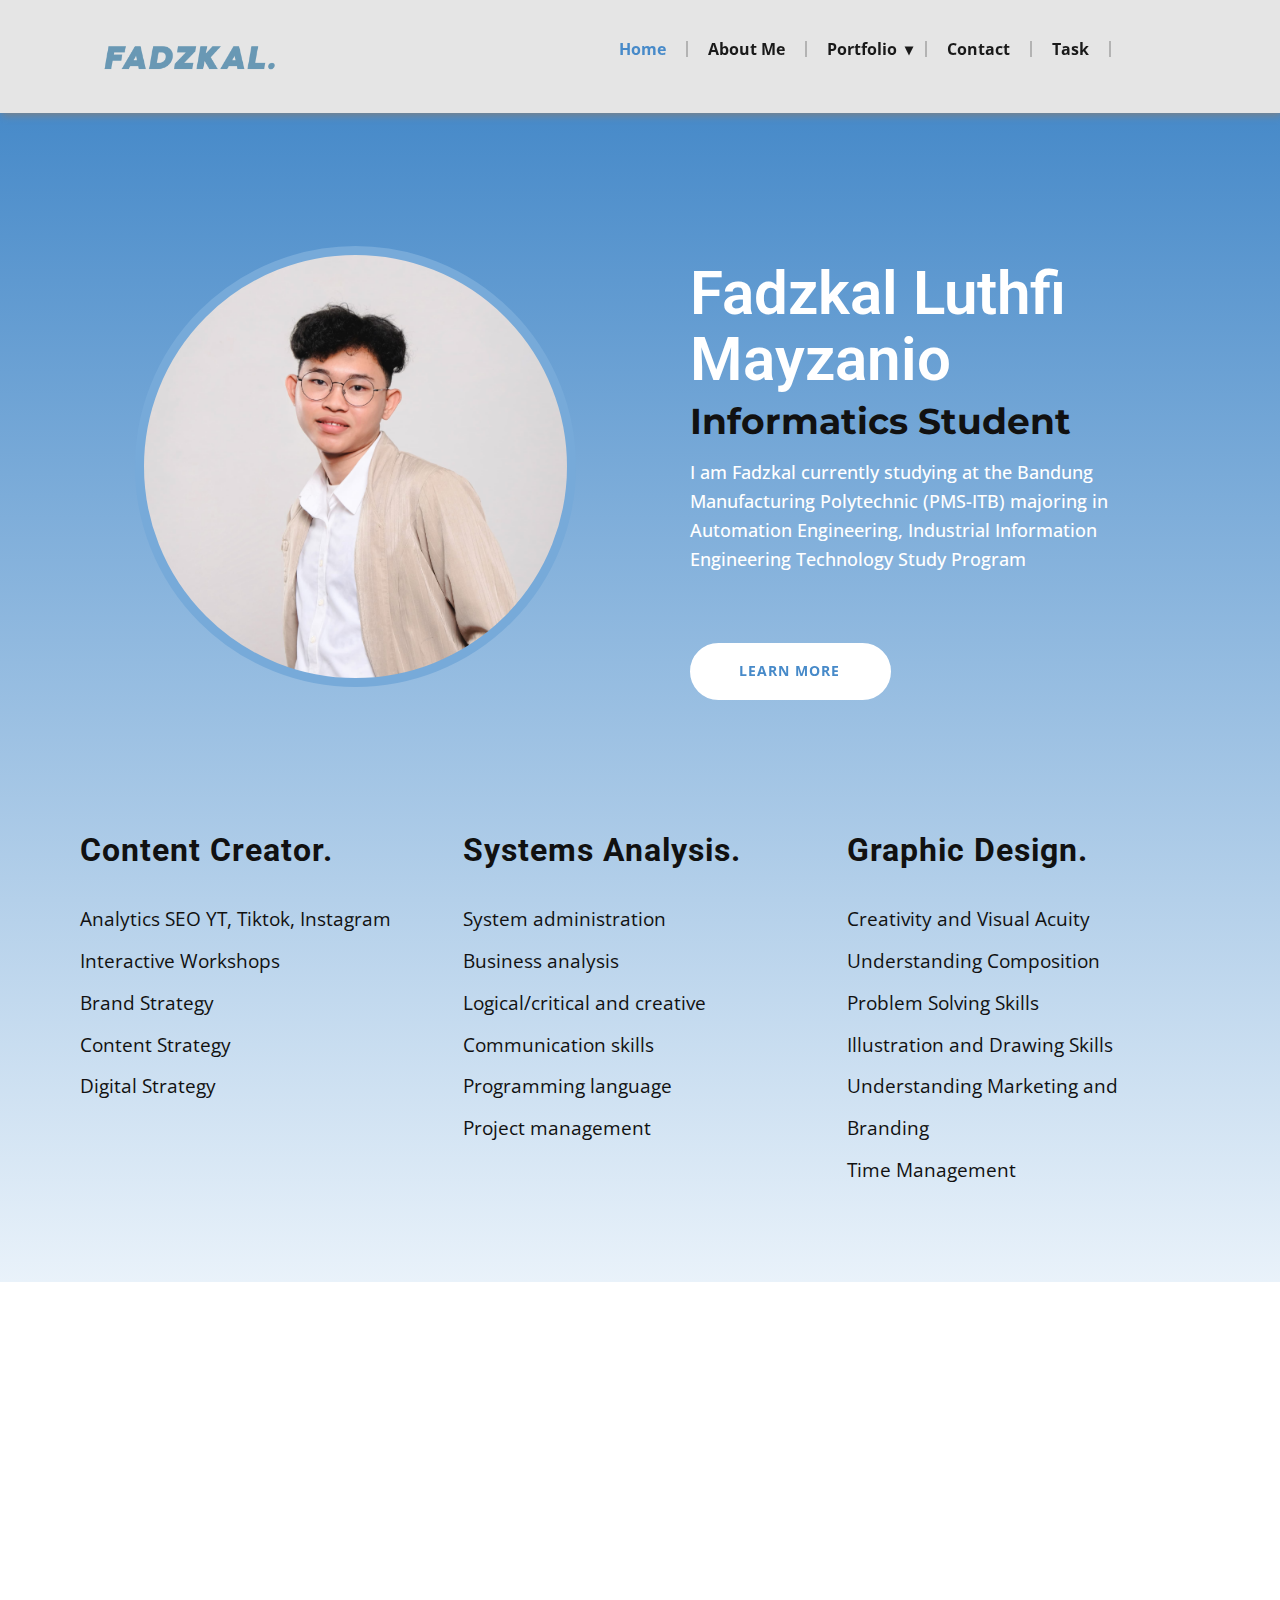
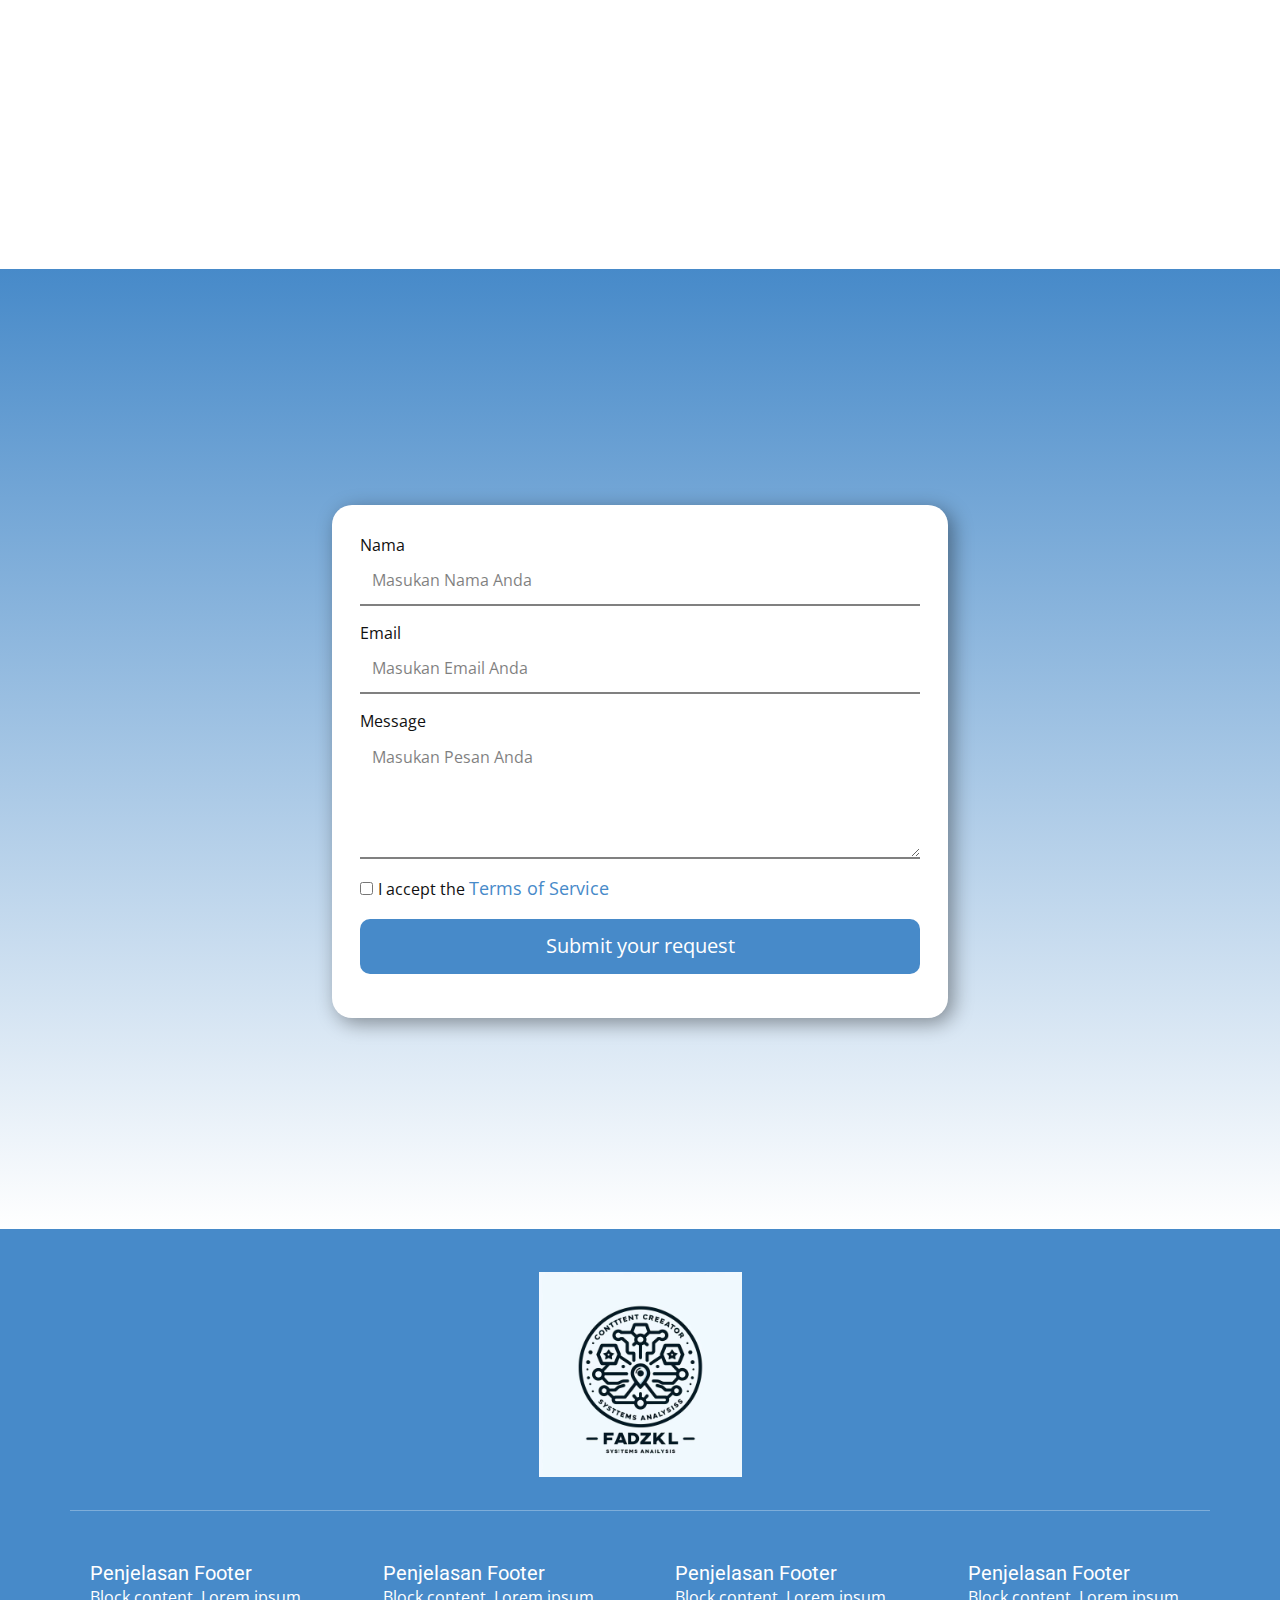
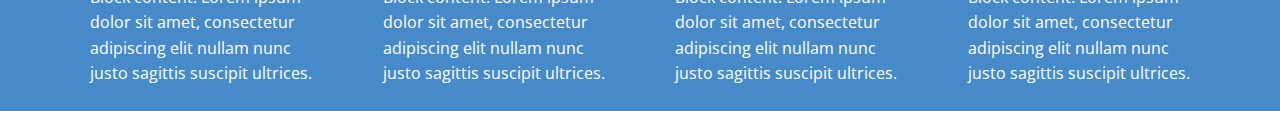
==== commit 92541f61: "Update index.html" ====
--- a/index.html
+++ b/index.html
@@ -13,7 +13,7 @@
     <meta name="referrer" content="origin">
     <link id="u-theme-google-font" rel="stylesheet" href="https://fonts.googleapis.com/css?family=Roboto:100,100i,300,300i,400,400i,500,500i,700,700i,900,900i|Open+Sans:300,300i,400,400i,500,500i,600,600i,700,700i,800,800i">
     <link id="u-page-google-font" rel="stylesheet" href="https://fonts.googleapis.com/css?family=Montserrat:100,100i,200,200i,300,300i,400,400i,500,500i,600,600i,700,700i,800,800i,900,900i">
-    
+    <script type="text/javascript">window.$crisp=[];window.CRISP_WEBSITE_ID="c45c0614-e40a-4700-ae12-bcc20ff64a85";(function(){d=document;s=d.createElement("script");s.src="https://client.crisp.chat/l.js";s.async=1;d.getElementsByTagName("head")[0].appendChild(s);})();</script>
     
     
     
@@ -376,4 +376,4 @@
           </div>
         </div>
       
-</body></html>+</body></html>
